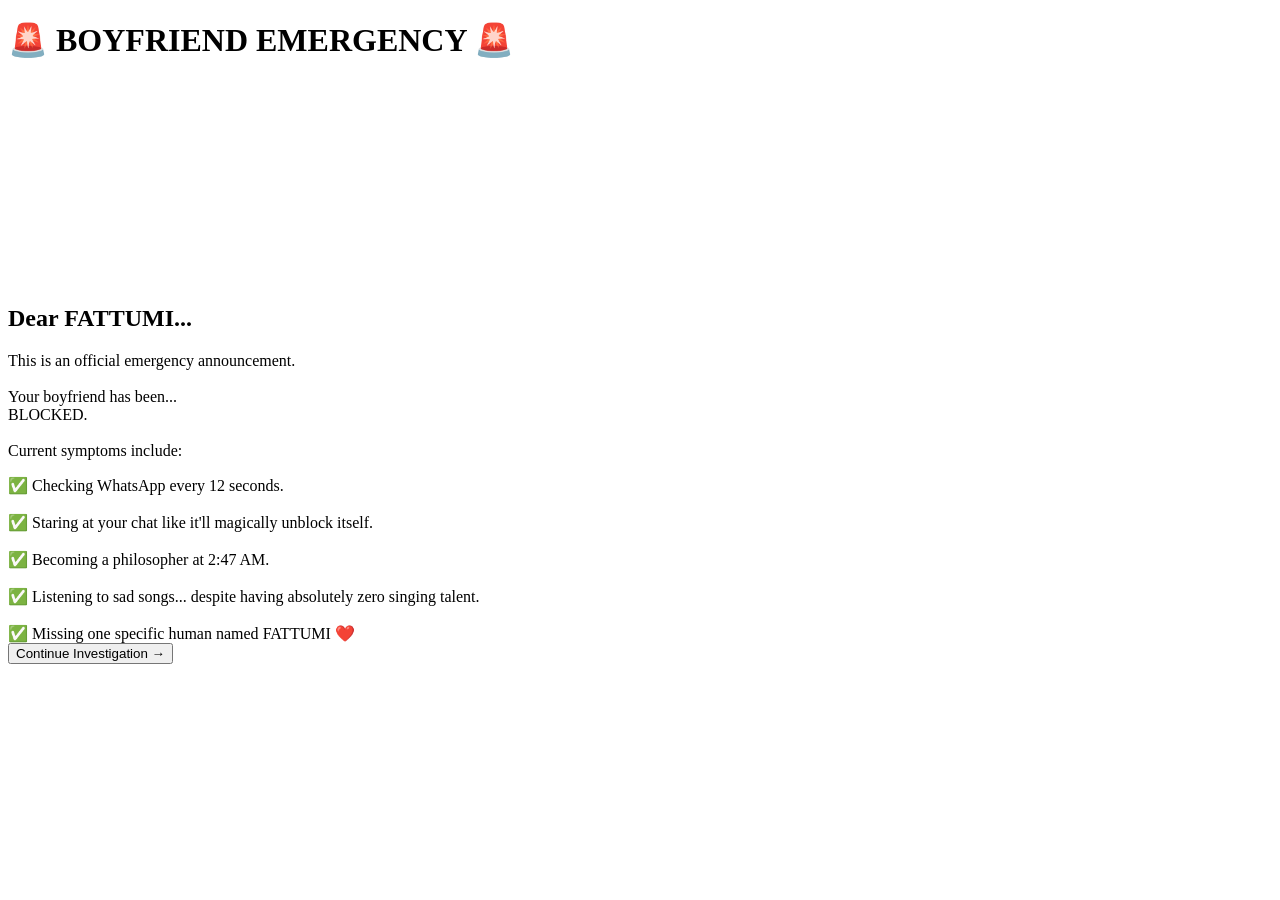
==== index.html @ 900deb0f "Create index.html" ====
<!DOCTYPE html>
<html lang="en">
<head>
    <meta charset="UTF-8">
    <meta name="viewport" content="width=device-width, initial-scale=1.0">
    <title>🚨 Emergency 🚨</title>

    <link rel="stylesheet" href="css/style.css">
</head>
<body>

<div class="container">

    <h1 class="title">
        🚨 BOYFRIEND EMERGENCY 🚨
    </h1>

    <img src="assets/gifs/200.webp" class="gif" alt="Emergency">

    <h2>
        Dear <span class="pink">FATTUMI</span>...
    </h2>

    <p class="text">
        This is an official emergency announcement.
        <br><br>

        Your boyfriend has been...
        <br>

        <span class="red">BLOCKED.</span>

        <br><br>

        Current symptoms include:
    </p>

    <div class="symptoms">

        ✅ Checking WhatsApp every 12 seconds.

        <br><br>

        ✅ Staring at your chat like it'll magically unblock itself.

        <br><br>

        ✅ Becoming a philosopher at 2:47 AM.

        <br><br>

        ✅ Listening to sad songs...
        despite having absolutely zero singing talent.

        <br><br>

        ✅ Missing one specific human named
        <span class="pink">FATTUMI ❤️</span>
    </div>

    <button onclick="nextPage()">
        Continue Investigation →
    </button>

</div>

<script src="js/script.js"></script>

</body>
</html>
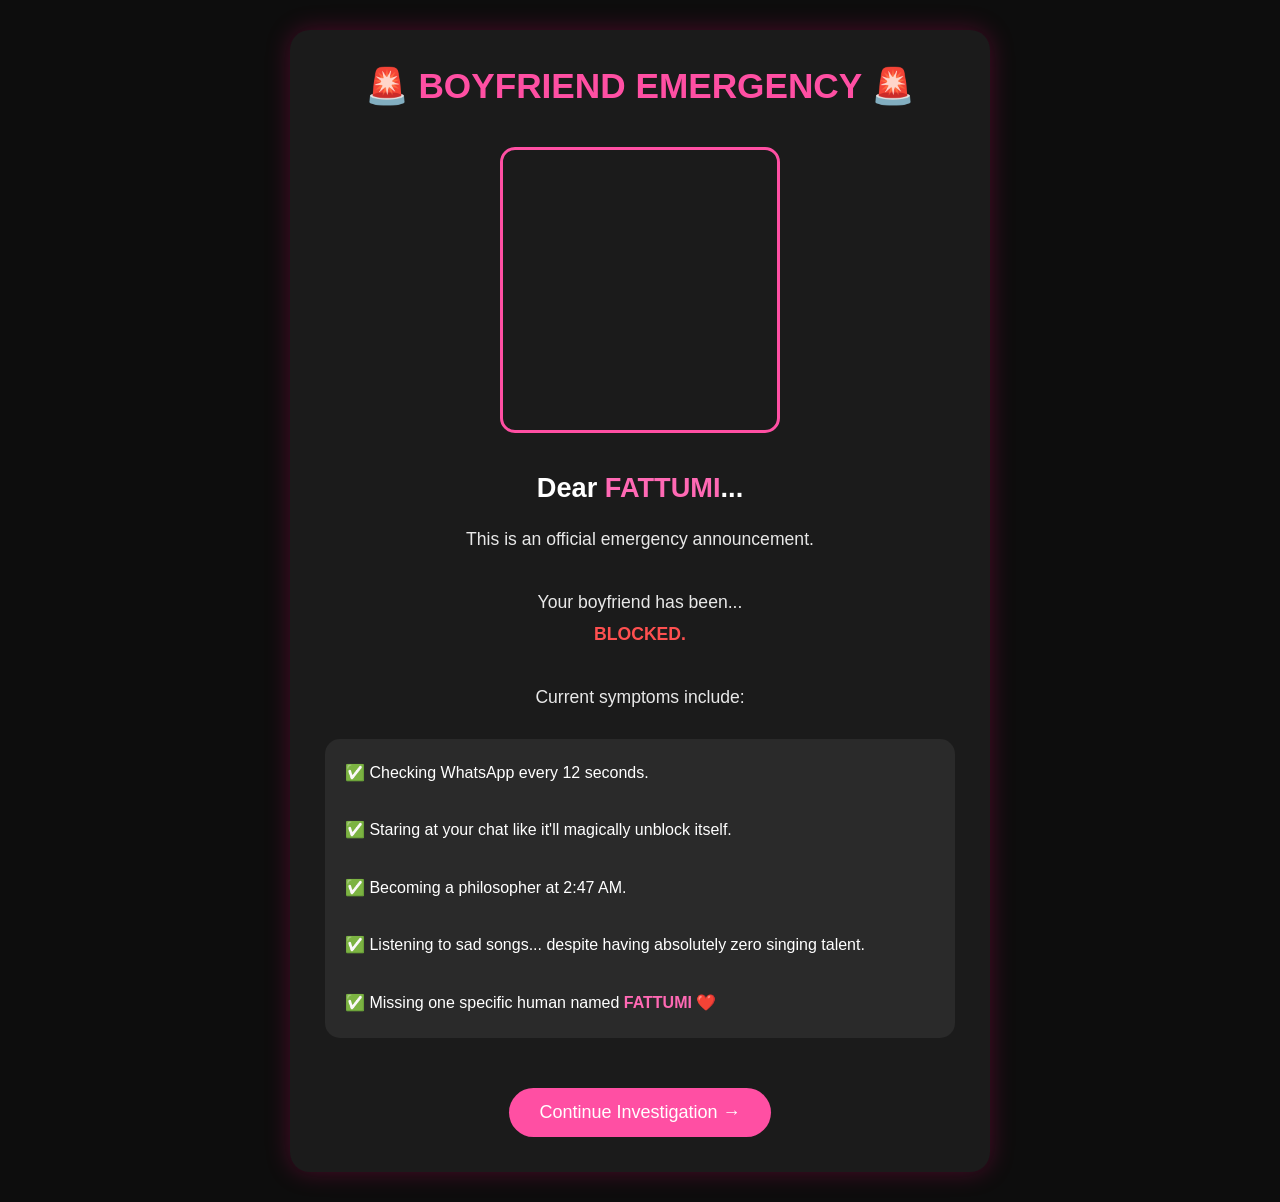
==== commit 701cd36f: "Update stylesheet and script paths in index.html" ====
--- a/index.html
+++ b/index.html
@@ -5,7 +5,7 @@
     <meta name="viewport" content="width=device-width, initial-scale=1.0">
     <title>🚨 Emergency 🚨</title>
 
-    <link rel="stylesheet" href="css/style.css">
+    <link rel="stylesheet" href="style.css">
 </head>
 <body>
 
@@ -64,7 +64,7 @@
 
 </div>
 
-<script src="js/script.js"></script>
+<script src="script.js"></script>
 
 </body>
 </html>
--- a/style.css
+++ b/style.css
@@ -0,0 +1,227 @@
+*{
+    margin:0;
+    padding:0;
+    box-sizing:border-box;
+    font-family:Arial,Helvetica,sans-serif;
+}
+
+body{
+    background:#0d0d0d;
+    color:#fff;
+    min-height:100vh;
+    display:flex;
+    justify-content:center;
+    align-items:center;
+    text-align:center;
+    padding:30px;
+}
+
+.container{
+    width:90%;
+    max-width:700px;
+    background:#1b1b1b;
+    border-radius:20px;
+    padding:35px;
+    box-shadow:0 0 25px rgba(255,0,120,.25);
+    animation:fade .8s ease;
+}
+
+.title{
+    font-size:2.2rem;
+    color:#ff4fa3;
+    margin-bottom:20px;
+}
+
+.gif{
+    width:280px;
+    max-width:100%;
+    border-radius:15px;
+    margin:20px 0;
+    border:3px solid #ff4fa3;
+}
+
+h2{
+    margin:15px 0;
+    font-size:1.7rem;
+}
+
+.text{
+    font-size:1.1rem;
+    line-height:1.8;
+    margin:20px 0;
+    color:#e8e8e8;
+}
+
+.symptoms{
+    background:#2a2a2a;
+    padding:20px;
+    border-radius:15px;
+    margin:25px 0;
+    text-align:left;
+    line-height:1.8;
+}
+
+.quote{
+    background:#252525;
+    border-left:5px solid #ff4fa3;
+    padding:20px;
+    margin:25px 0;
+    border-radius:10px;
+    font-style:italic;
+}
+
+.pink{
+    color:#ff69b4;
+    font-weight:bold;
+}
+
+.red{
+    color:#ff5050;
+    font-weight:bold;
+}
+
+button{
+    margin-top:25px;
+    padding:14px 30px;
+    font-size:18px;
+    border:none;
+    border-radius:30px;
+    background:#ff4fa3;
+    color:#fff;
+    cursor:pointer;
+    transition:.3s;
+}
+
+button:hover{
+    transform:scale(1.08);
+    box-shadow:0 0 20px #ff4fa3;
+}
+.stats{
+    margin:30px 0;
+    text-align:left;
+}
+
+.stats p{
+    margin:15px 0 8px;
+    font-weight:bold;
+}
+
+.bar{
+    width:100%;
+    height:22px;
+    background:#333;
+    border-radius:30px;
+    overflow:hidden;
+    margin-bottom:15px;
+}
+
+.fill{
+    height:100%;
+    border-radius:30px;
+    background:linear-gradient(90deg,#ff4fa3,#ff7ac3);
+}
+
+.w10{
+    width:10%;
+}
+
+.w15{
+    width:15%;
+}
+
+.w20{
+    width:20%;
+}
+
+.w100{
+    width:100%;
+}
+
+.buttons{
+    margin-top:35px;
+    position:relative;
+    height:180px;
+}
+
+.yes-btn{
+    background:#ff4fa3;
+    color:#fff;
+    padding:15px 28px;
+    border:none;
+    border-radius:30px;
+    font-size:18px;
+    cursor:pointer;
+}
+
+.no-btn{
+    background:#444;
+    color:#fff;
+    padding:15px 28px;
+    border:none;
+    border-radius:30px;
+    font-size:18px;
+    cursor:pointer;
+    position:absolute;
+    left:60%;
+    top:0;
+    transition:.25s;
+}
+
+.yes-btn:hover{
+    transform:scale(1.08);
+    box-shadow:0 0 18px #ff4fa3;
+}
+
+.no-btn:hover{
+    background:#666;
+}
+
+@keyframes fade{
+    from{
+        opacity:0;
+        transform:translateY(25px);
+    }
+    to{
+        opacity:1;
+        transform:translateY(0);
+    }
+}
+
+@media(max-width:768px){
+
+    .container{
+        width:95%;
+        padding:25px;
+    }
+
+    .title{
+        font-size:1.8rem;
+    }
+
+    h2{
+        font-size:1.4rem;
+    }
+
+    .text{
+        font-size:1rem;
+    }
+
+    .gif{
+        width:220px;
+    }
+
+    button{
+        width:100%;
+        font-size:16px;
+    }
+
+    .buttons{
+        height:220px;
+    }
+
+    .no-btn{
+        left:45%;
+    }
+
+}
+
